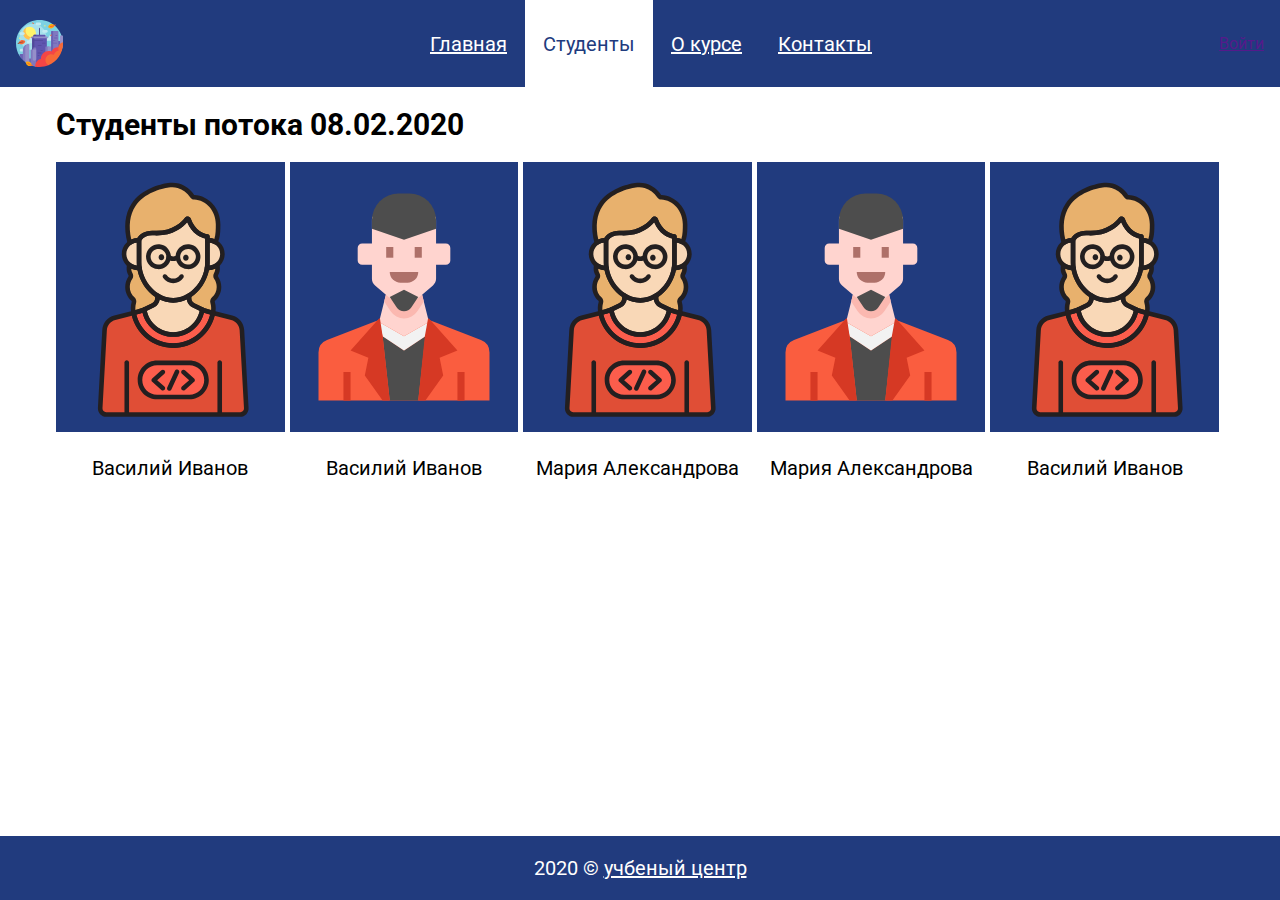
==== pages/students.html @ bfe9c9bf "Add files via upload" ====
<!DOCTYPE html>
<html lang="ru">
<head>
	<meta charset="UTF-8">
	<title>Студенты - Сайт группы</title>
	<link rel="stylesheet" href="../css/style.css">
	<link href="https://fonts.googleapis.com/css2?family=Roboto:ital,wght@0,400;0,700;1,400&display=swap" rel="stylesheet">
</head>
<body class="page">
	<header class="header">
		<img src="../img/city.svg" alt="логотип" class="logo" width="47" height="47">
		<div class="site-menu">
			<a class="menu-link" href="../index.html">Главная</a>
			<a class="menu-link active" href="">Студенты</a>
			<a class="menu-link" href="">О курсе</a>
			<a class="menu-link" href="">Контакты</a>
		</div>
		<a href="" class="login">Войти</a>
	</header>
	<main class="students-main">
		<h1 class="main-heading">Студенты потока 08.02.2020</h1>
		<div class="students">
			<div class="student">
				<img src="../img/avatar1.svg" alt="автарка" class="student-ava" width="200" height="270">
				<p class="student-name">Василий Иванов</p>
			</div>
			<div class="student">
				<img src="../img/avatar2.svg" alt="автарка" class="student-ava" width="200" height="270">
				<p class="student-name">Василий Иванов</p>
			</div>
			<div class="student">
				<img src="../img/avatar1.svg" alt="автарка" class="student-ava" width="200" height="270">
				<p class="student-name">Мария Александрова</p>
			</div>
			<div class="student">
				<img src="../img/avatar2.svg" alt="автарка" class="student-ava" width="200" height="270">
				<p class="student-name">Мария Александрова</p>
			</div>
			<div class="student">
				<img src="../img/avatar1.svg" alt="автарка" class="student-ava" width="200" height="270">
				<p class="student-name">Василий Иванов</p>
			</div>
		</div>
	</main>
	<footer class="footer">
		<p>2020 &copy; <a class="copyright-link" href="">учбеный центр</a></p>
	</footer>
	<!-- <div>Icons made by <a href="https://www.flaticon.com/authors/freepik" title="Freepik">Freepik</a> from <a href="https://www.flaticon.com/" title="Flaticon">www.flaticon.com</a></div> -->
</body>
</html>
---- css/style.css ----
.page {
	font-family: 'Roboto', Helvetica, Arial, sans-serif;
	margin: 0;
	min-height: 100vh;
    display: flex;
    flex-direction: column;
    min-width: 350px;
}

/* Header */
.header {
	box-sizing: border-box;
	display: flex;
	flex-wrap: wrap;
	justify-content: space-between;
	align-items: center;
	margin: 0 auto;
	padding: 0 16px;
	width: 100%;
	max-width: 1300px;
	min-height: 80px;
	background-color: #213B7E;
}

.logo {
	margin: 20px 20px 20px 0;
}

.site-menu {
	display: flex;
	flex-wrap: wrap;
}

.menu-link {
	font-family: 'Roboto', Helvetica, Arial, sans-serif;
	font-weight: 400;
	font-size: 20px;
	padding: 32px 18px 31px 18px;
	color: #FFFFFF;
}

.menu-link:hover {
	text-decoration: none;
	color: #213B7E;
	background-color: #FFFFFF;
}

.active {
	text-decoration: none;
	color: #213B7E;
	background-color: #FFFFFF;
}

.login-button {
	font-family: 'Roboto', Helvetica, Arial, sans-serif;
	font-weight: 400;
	font-size: 18px;
	display: flex;
	justify-content: center;
	align-items: center;
	width: 153px;
	min-height: 50px;
	text-decoration: none;
	color: #FFFFFF;
	background-color: #EA5D21;
}

/* Main */
.main {
	box-sizing: border-box;
	width: 100%;
	max-width: 911px;
	margin: 0 auto;
	padding: 0 16px;
	flex-grow: 1;
}

.main-heading {
	font-family: 'Roboto', Helvetica, Arial, sans-serif;
	font-weight: 700;
	font-size: 30px;
}

.class-image {
	width: 100%;
	max-width: 523px;
	height: auto;
}

.main > h2 {
	font-family: 'Roboto', Helvetica, Arial, sans-serif;
	font-weight: 400;
	font-size: 25px;
}

.main > p {
	font-family: 'Roboto', Helvetica, Arial, sans-serif;
	font-weight: 400;
	font-size: 18px;
}

.emphasis {
	color: #CF5510;
}

/* Students */
.students-main {
	box-sizing: border-box;
	padding: 0 16px;
	width: 100%;
	max-width: 1200px;
	margin: 0 auto;
	flex-grow: 1;
}

.students {
	display: flex;
	justify-content: space-between;
	flex-wrap: wrap;
}

.student {
	flex: 1 1 200px;
	width: 200px;
	margin-right: 5px;
}

/*.student:not(:last-of-type) {
	margin-right: 50px;
}*/

.student-ava {
	width: 100%;
	background-color: rgb(33, 59, 126);
}

.student-name {
	text-align: center;
	font-size: 20px;
}

/* Footer */
.footer {
	box-sizing: border-box;
	display: flex;
	justify-content: center;
	align-items: center;
	margin: 0 auto;
	padding: 0 16px;
	width: 100%;
	max-width: 1300px;
	min-height: 60px;
	background-color: #213B7E;
	color: white;
	font-family: 'Roboto', Helvetica, Arial, sans-serif;
	font-weight: 400;
	font-size: 20px;
}

.copyright-link {
	color: white;
	font-weight: 400;
	font-size: 20px;
}

/* Popup */
.login-popup {
	display: none;
	position: absolute;
	top: 80px;
	left: 50%;
	transform: translateX(-50%);
	box-sizing: border-box;
	width: 500px;
	min-height: 418px;
	padding: 26px 28px 56px;
	background-color: white;
}

.login-form {
	display: flex;
	align-items: center;
	flex-direction: column;
}

.login-form > input {
	width: 444px;
	min-height: 55px;
	margin-bottom: 56px;
}

.popup-button {
	font-family: 'Roboto', Helvetica, Arial, sans-serif;
	font-weight: 400;
	font-size: 18px;
	display: flex;
	justify-content: center;
	align-items: center;
	width: 153px;
	min-height: 50px;
	text-decoration: none;
	color: #FFFFFF;
	background-color: #EA6113;
	border: none;
}

/* JS */
.visible {
	display: block;
}

/* Responive */
@media screen and (max-width: 855px) {
	.students {
		justify-content: flex-start;
	}
	.student {
		margin-right: 3vw;
	}
	.login-button{
		margin-bottom: 20px;
	}
}

@media (min-width: 1300px) {
	.student {
		flex: initial;
	}
}

/*@media (max-width: 500px) {
	.student {
		width: 100%;
	}
}*/
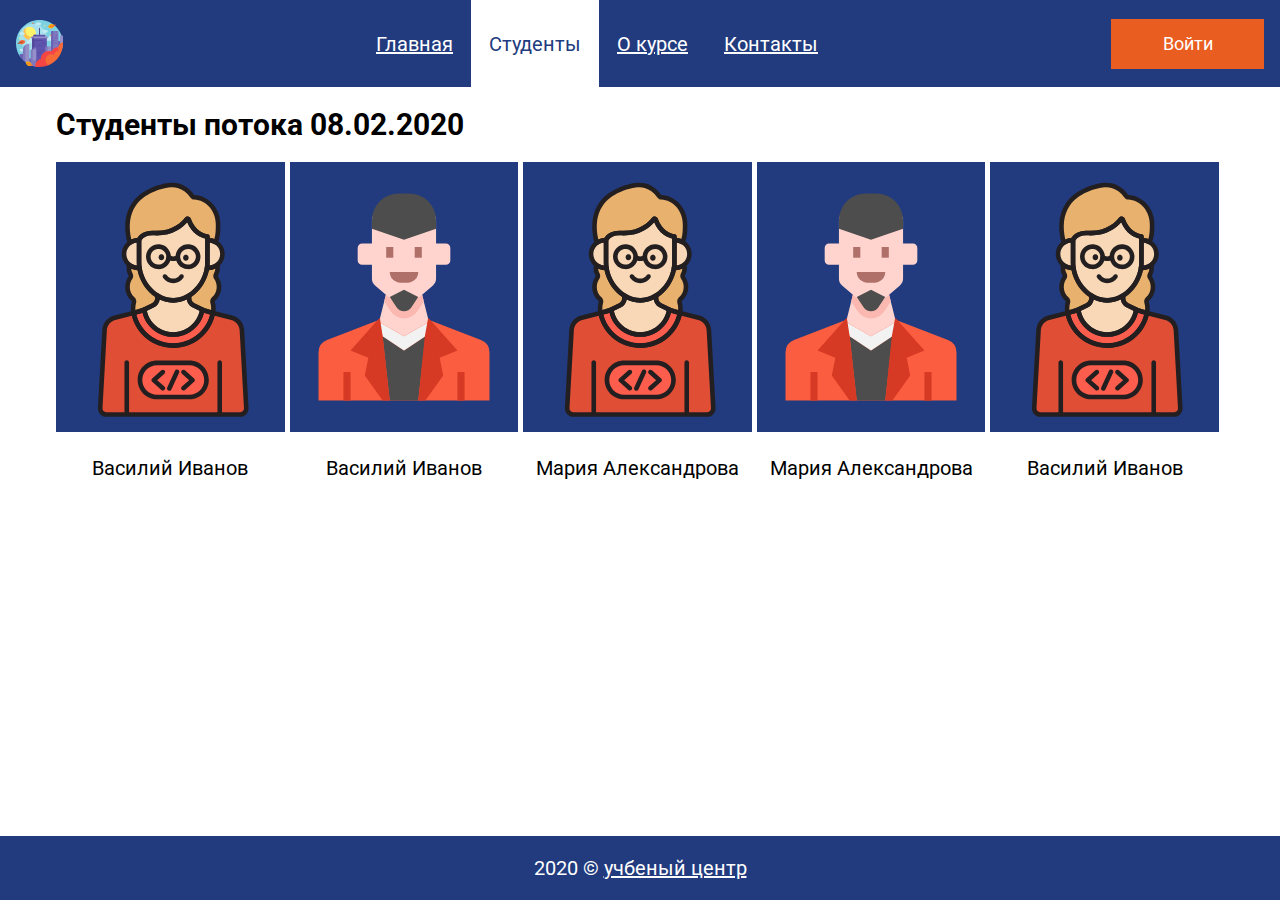
==== commit af6ddde1: "Add files via upload" ====
--- a/pages/students.html
+++ b/pages/students.html
@@ -5,6 +5,7 @@
 	<title>Студенты - Сайт группы</title>
 	<link rel="stylesheet" href="../css/style.css">
 	<link href="https://fonts.googleapis.com/css2?family=Roboto:ital,wght@0,400;0,700;1,400&display=swap" rel="stylesheet">
+	<script async src="../js/popup.js"></script>
 </head>
 <body class="page">
 	<header class="header">
@@ -12,10 +13,10 @@
 		<div class="site-menu">
 			<a class="menu-link" href="../index.html">Главная</a>
 			<a class="menu-link active" href="">Студенты</a>
-			<a class="menu-link" href="">О курсе</a>
-			<a class="menu-link" href="">Контакты</a>
+			<a class="menu-link" href="about.html">О курсе</a>
+			<a class="menu-link" href="contacts.html">Контакты</a>
 		</div>
-		<a href="" class="login">Войти</a>
+		<a href="" class="login-button">Войти</a>
 	</header>
 	<main class="students-main">
 		<h1 class="main-heading">Студенты потока 08.02.2020</h1>
@@ -45,6 +46,14 @@
 	<footer class="footer">
 		<p>2020 &copy; <a class="copyright-link" href="">учбеный центр</a></p>
 	</footer>
+	<div class="login-popup">
+		<h2 class="login-heading">Войти на сайт</h2>
+		<form class="login-form" action="" method="GET">
+			<input class="login-input" name="login" type="text">
+			<input class="password-input" name="password" type="password">
+			<button class="popup-button" type="submit">Войти</button>
+		</form>
+	</div>
 	<!-- <div>Icons made by <a href="https://www.flaticon.com/authors/freepik" title="Freepik">Freepik</a> from <a href="https://www.flaticon.com/" title="Flaticon">www.flaticon.com</a></div> -->
 </body>
 </html>--- a/css/style.css
+++ b/css/style.css
@@ -24,6 +24,22 @@
 
 .logo {
 	margin: 20px 20px 20px 0;
+}
+
+.logo:hover {
+	/*transform: rotate(360deg);
+	transition: transform 1s ease-in;*/
+	animation: rotate-logo 1s linear infinite reverse;
+}
+
+@keyframes rotate-logo {
+	from {
+		transform: rotate(0deg);
+	}
+
+	to {
+		transform: rotate(360deg);
+	}
 }
 
 .site-menu {
@@ -175,6 +191,8 @@
 	min-height: 418px;
 	padding: 26px 28px 56px;
 	background-color: white;
+	border: 1px solid #213B7E;
+	box-shadow: 5px 5px 4px 0 rgba(0,0,0,0.25);
 }
 
 .login-form {
@@ -204,6 +222,28 @@
 	border: none;
 }
 
+/* About */
+.about-video {
+	width: 100%;
+	height: 40vw;
+}
+
+.nature-video {
+	width: 100%;
+	height: 40vw;
+}
+
+/* Contacts */
+.google-map {
+    width: 100%;
+    height: 500px;
+}
+
+.yandex-map {
+    width: 100%;
+    height: 500px;
+}
+
 /* JS */
 .visible {
 	display: block;
